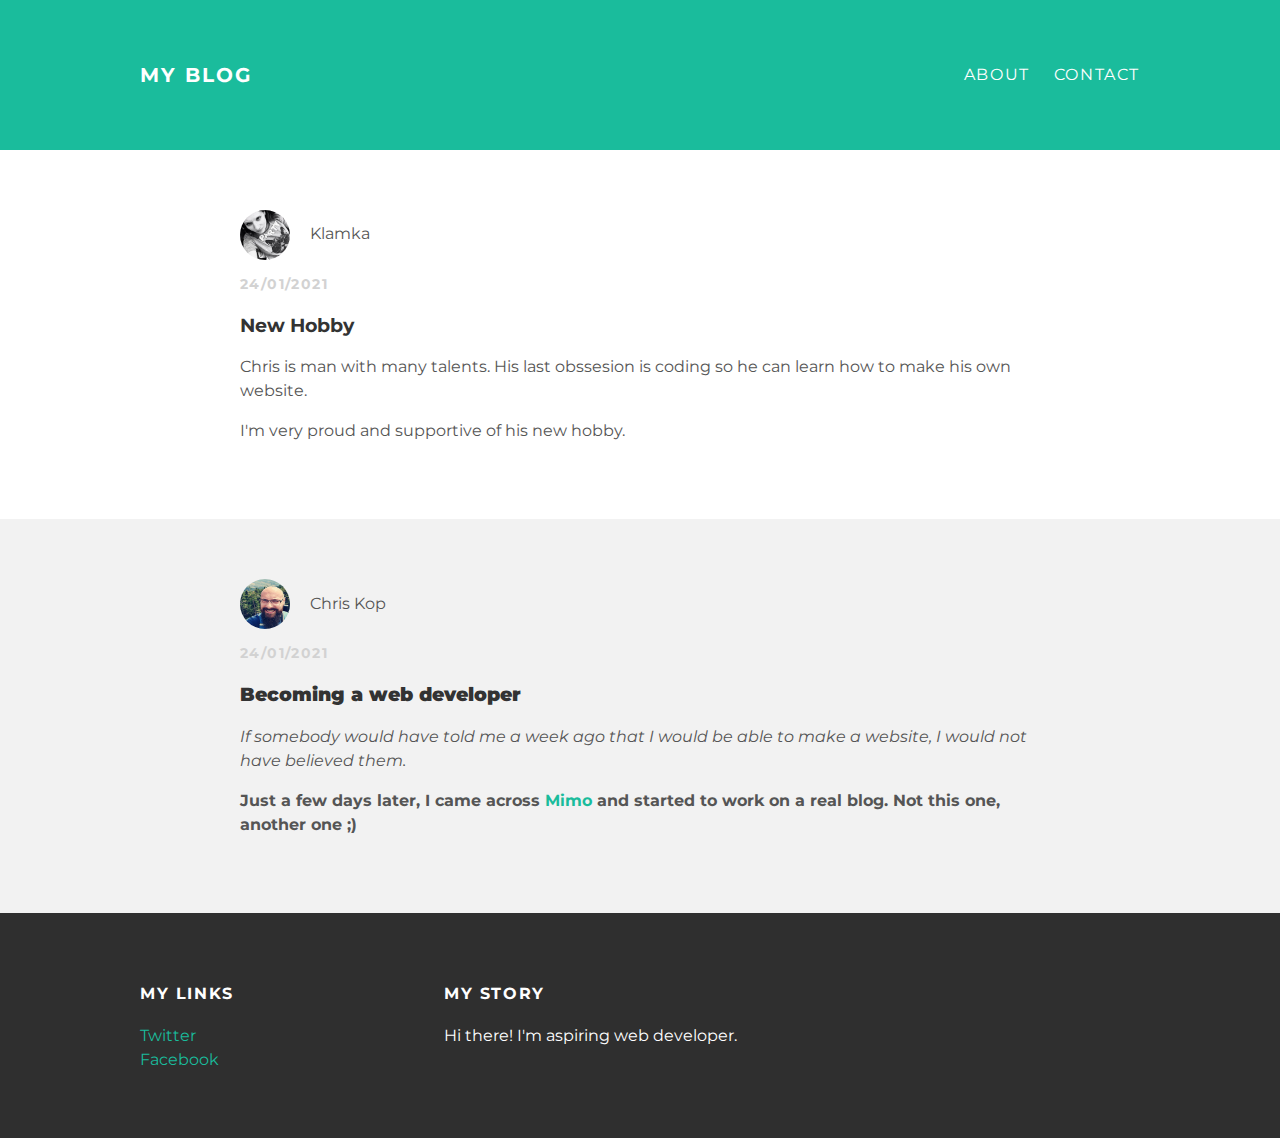
==== index.html @ fa344546 "Add files via upload" ====
<!DOCTYPE html>

<html>
  <head>
    <meta charset="UTF-8">
    <title>My Blog</title>
    <link rel="stylesheet" type="text/css" href="styles.css">
  </head>

<!-- this is comment -->

  <body>

      <div id="header">
      <div class="conteiner">
          <a id="header-title" href="index.html">My Blog</a>
            <ul id="header-nav">
              <li><a href="about.html">About</a></li>
              <li><a href="mailto:frostysoul87@gmail.com?Subject=Email">Contact</a></li>
            </ul>
      </div>
      </div>

      <div id="content">
      <div class="post-conteiner">
        <div class="post">
            <div class="post-author">
              <img src="img/pati.jpg">
              <span>Klamka</span>
            </div>
            <p class="post-date">24/01/2021</p>
            <h3 class="post-title">New Hobby</h3>
            <div class="post-content">
              <p>Chris is man with many talents. His last obssesion is coding so he can learn how to make his own website.
              </p><p>I'm very proud and supportive of his new hobby.</p>
            </div>
          </div>
        </div>


        <div class="post-conteiner">
          <div class="post">
              <div class="post-author">
              <img src="img/me.jpg">
              <span>Chris Kop</span>
            </div>
            <p class="post-date">24/01/2021</p>
            <h3 class="post-title"><strong>Becoming a web developer</strong></h3>
            <div class="post-content">
              <em><p>If somebody would have told me a week ago that I would be able to make a website,
              I would not have believed them.</p></em>
              <strong><p>Just a few days later, I came across <a href="http://getmimo.com" target="_blank">Mimo</a>
                and started to work on a real blog. Not this one, another one ;)</p></strong>

            </div>
        </div>
      </div>
      </div>

      <div id="footer">
      <div class="conteiner">
        <div class="column">
            <h4>My Links</h4>
            <p>
              <a href="http://twitter.com/kkop_kris" target="_blank">Twitter</a>
              <br>
              <a href="http://facebook.com/chris.kopiecki" target="_blank">Facebook</a>
            </p>
        </div>
        <div class="column">
            <h4>My Story</h4>
            <p>Hi there! I'm aspiring web developer.</p>
        </div>

      </div>
      </div>



  </body>
</html>
---- styles.css ----
@import url(http://fonts.googleapis.com/css?family=Montserrat:400,700);

body {
  color: #555;
  margin: 0;
  font-family: 'Montserrat', sans-serif;
}

#header {
  background-color: #1abc9c;
  height: 150px;
  line-height: 150px;
}

#header a {
  color: white;
  text-decoration: none;
  text-transform: uppercase;
  letter-spacing: 0.1em;
}

#header a:hover {
  color: #222;
}

#header-title {
  display: block;
  float: left;
  font-size: 20px;
  font-weight: bold;
}

#header-nav {
  display: block;
  float: right;
  margin-top: 0;
}

#header-nav li {
  display: inline;
  padding-left: 20px;
}

.conteiner {
  max-width: 1000px;
  margin: 0 auto;
}

#footer {
  background-color: #2f2f2f;
  padding: 50px 0;
}

#footer h4 {
  color: white;
  text-transform: uppercase;
  letter-spacing: 0.1em;
}

#footer p {
  color: white;
}

.column {
  min-width: 300px;
  display: inline-block;
  vertical-align: top;
}

a {
  color: #1abc9c;
  text-decoration: none;
}
a:hover {
  color: #f6a623;
}

.post, .about {
  max-width: 800px;
  margin: 0 auto;
  padding: 60px 0;
}

.post-author img {
  width: 50px;
  height: 50px;
  vertical-align: middle;
  border-radius: 25px;
}
.post-author span {
  margin-left: 16px;
}
.post-date {
  color: #d2d2d2;
  font-size: 14px;
  font-weight: bold;
  text-transform: uppercase;
  letter-spacing: 0.1em;
}

h1, h2, h3, h4 {
  color: #333;
}

p {
  line-height: 1.5;
}

.about {
  text-align: center;
}
 .about img {
   width: 100px;
   height: 100px;
   border-radius: 50px;
 }

 .post-conteiner:nth-child(even) {
   background-color: #f2f2f2;
 }
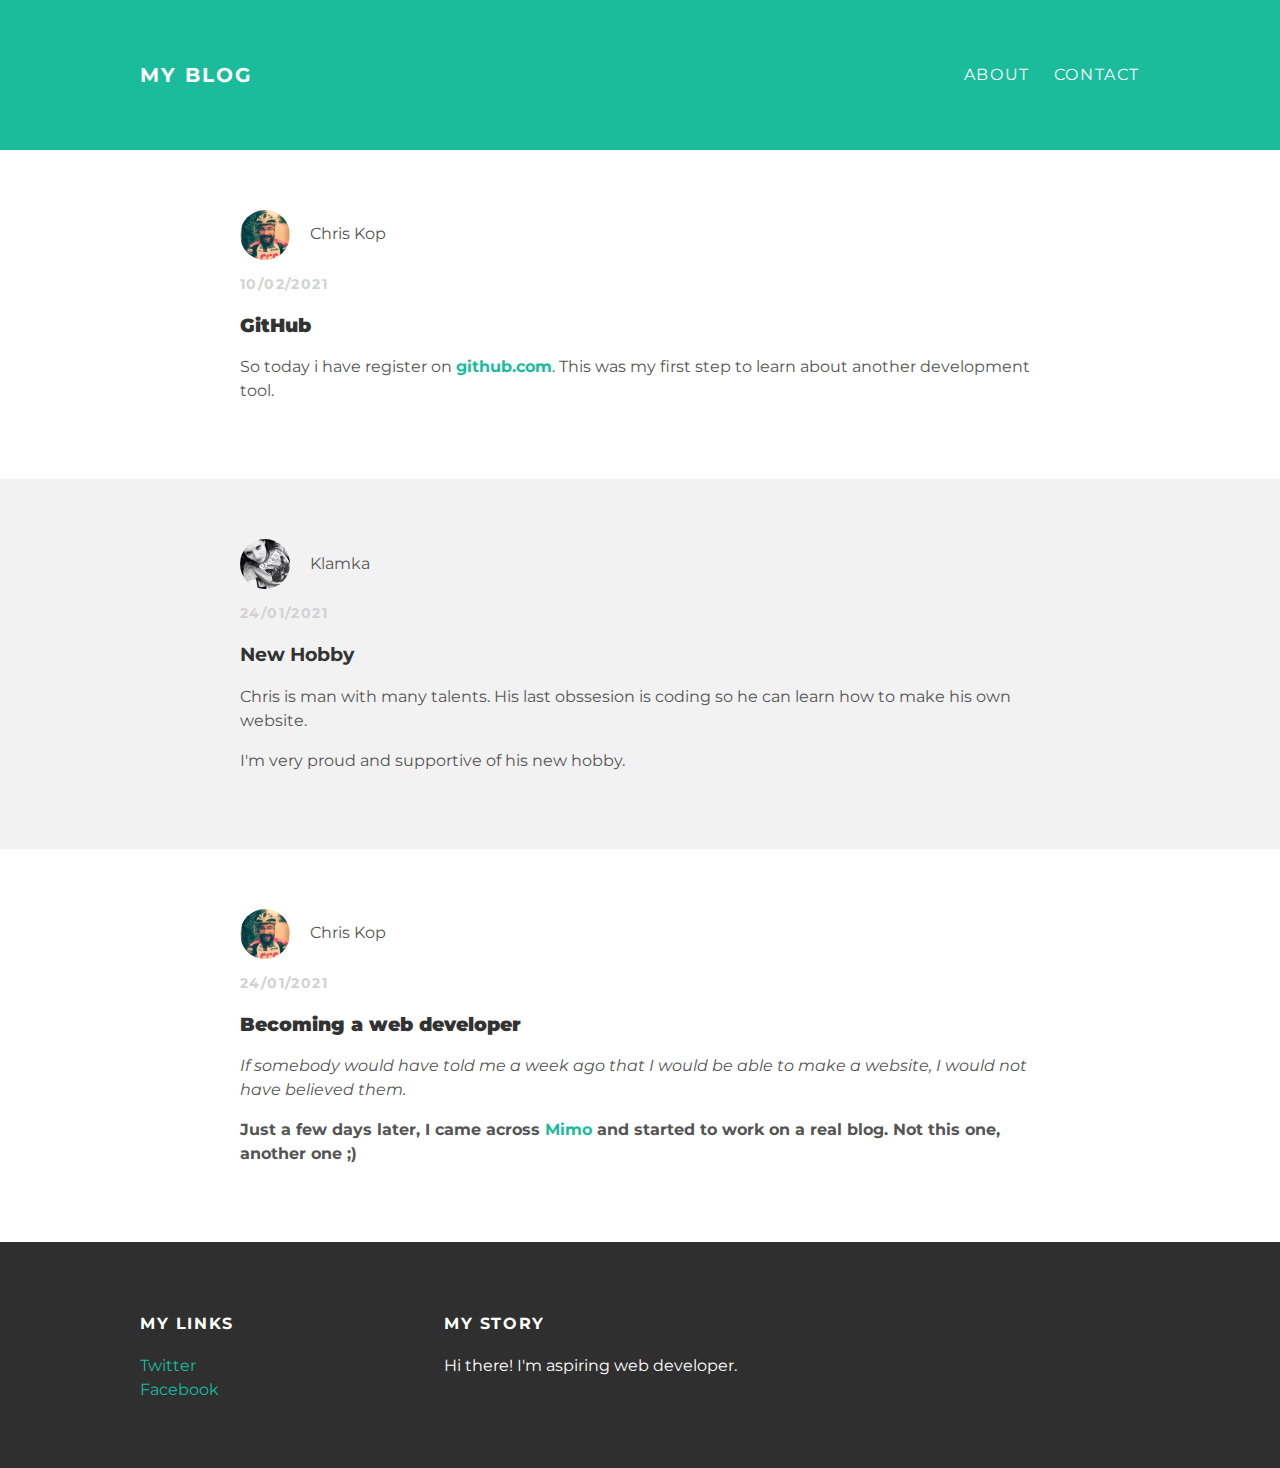
==== commit 578d8d34: "Update index.html" ====
--- a/index.html
+++ b/index.html
@@ -22,7 +22,28 @@
       </div>
 
       <div id="content">
-      <div class="post-conteiner">
+        
+           <div class="post-conteiner">
+          <div class="post">
+              <div class="post-author">
+              <img src="img/me.jpg">
+              <span>Chris Kop</span>
+            </div>
+            <p class="post-date">10/02/2021</p>
+            <h3 class="post-title"><strong>GitHub</strong></h3>
+            <div class="post-content">
+              <p>So today i have register on <strong><a href="http://github.com" target="_blank">github.com</a></strong>.
+                This was my first step to learn about another development tool. 
+              </p>
+
+            </div>
+        </div>
+      
+        
+        
+        
+        
+        <div class="post-conteiner">
         <div class="post">
             <div class="post-author">
               <img src="img/pati.jpg">
